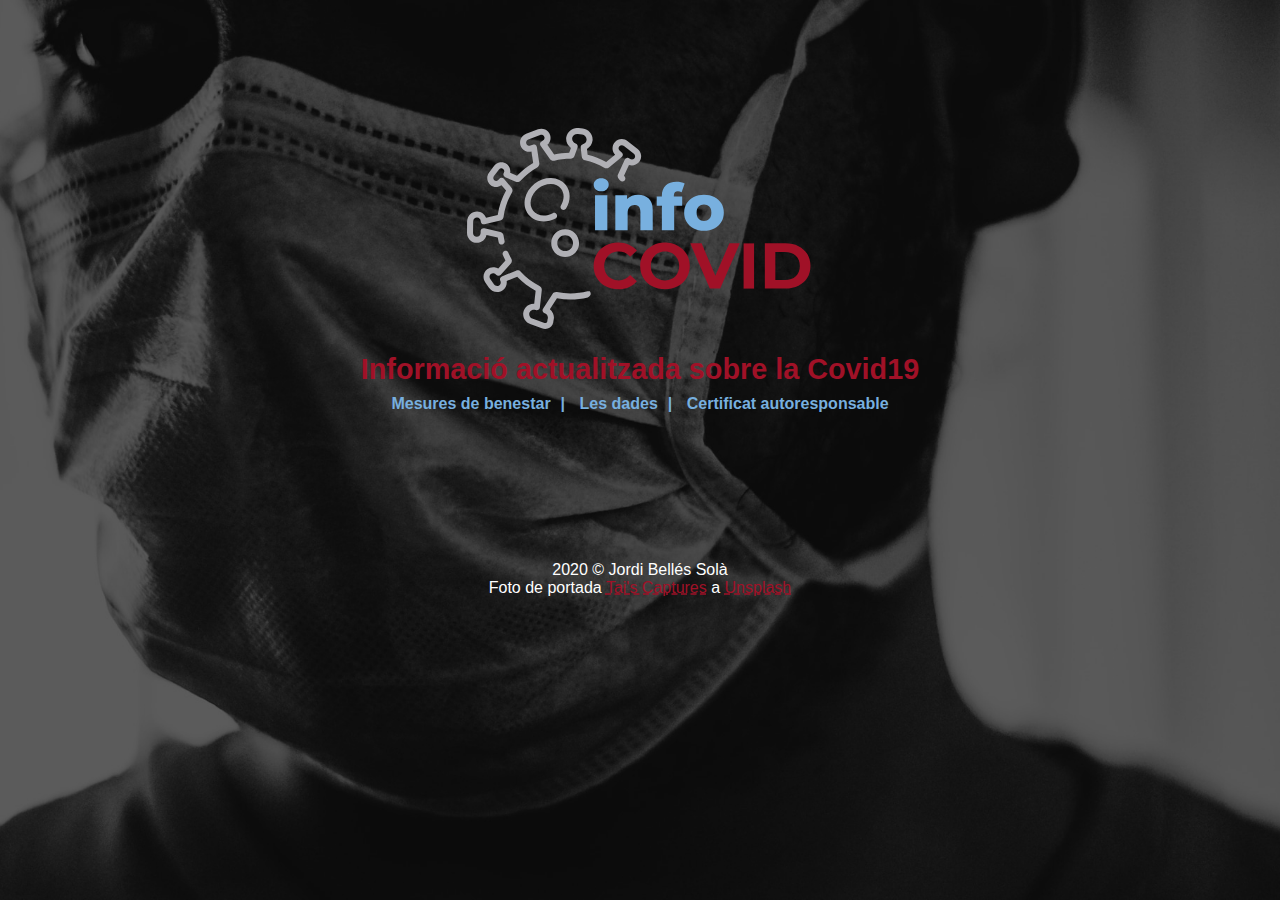
==== index.html @ e3698761 "First commit" ====
<!DOCTYPE html >
<html lang="ca">
<head>
    <meta charset="utf-8" />
    <title>Index | Informació actualitzada sobre la Covid19</title>
    <meta name="viewport" content="width=device-width, initial-scale=1" />
    <meta name="description" content="Portada del portal d'informació sobre la Covid19" />
    <link rel="stylesheet" href="css/style.css">
</head>

<body class="index">
    <header id="headerIndex">
        <img src="img/infocovid_big.svg" alt="logo info covid">
    </header>
    <nav id="navIndex">
        <h1>Informació actualitzada sobre la Covid19</h1>
        <ul>
            <li><a href="./mesures_benestar.html">Mesures de benestar</a></li>
            <li><a href="./web_salut.html">Les dades</a></li>
            <li><a href="./certificat.html">Certificat autoresponsable</a></li>
        </ul>
    </nav>

    <footer id="footerIndex">
        <p>2020 © Jordi Bellés Solà</p>
        <p>Foto de portada <a href="https://unsplash.com/@taiscaptures">Tai's Captures</a> a <a href="https://unsplash.com/photos/Lhb-zwQ-QGI">Unsplash</a></p>
    </footer>
</body>
</html>
---- css/style.css ----
body{
    margin:0;
    padding: 0;
    font-family: 'Montserrat', sans-serif;
    background-color: rgb(252,252,252);
}

/* HEADER */
#header{
    background-color: #F0F1F3;
    background-size: 100vw;
    padding: 15px 15% 15px 15%;
}

#nav{
    background-color: #F0F1F3;
    color: #77AFDF;
    padding: 0 15% 20px 15%;
}

#nav ul, #nav li{
    margin: 0;
    padding: 0;
    list-style: none;
}

#nav li{
    display: inline-block;
    font-weight: bold;
    font-size: 1.2rem;
}

#nav li:after{
    content: '|';
    margin: 0 10px;
}

#nav li:last-child:after{
    display: none;
}

#nav ul li.active{
    text-decoration: underline; 
}

#nav a{
    font-size: initial;
    text-decoration: none;
    color: #77AFDF;
}

#nav a:hover{
    color: #a01127;
    text-decoration: underline;
}

/* GENERAL */
a{
    color: #77AFDF;
    text-decoration-style: dashed ;
}

a:hover{
    color:#a01127; 
    text-decoration: none;
}

main {
    padding: 0 15% 0 15%; 
}

#special{
    background-color: gainsboro;
    display: inline-flex;
}

h1{
    color: #A01127;
    padding: 0;
    margin-bottom: 0;
    font-size: 1.8rem;
}

h3{
    color: #77AFDF;
    margin: 0 0 5px 0;
}

h2{
    font-size: 1.4rem;
    border-bottom: 1px #a01127 solid;
    color: #A01127;
    margin-bottom: 0;
    padding: 0;
}

h4{
    margin: 0;
    padding-top: 1rem;
    font-size: 0.8rem;
}

h4 + p{
    margin:0;
    padding-right: 28%;
    font-size: 0.8rem;
    padding-bottom: 2rem;
}

h3 + p{
    margin:0;
    padding: 0 0 10px 0; 
}

/* FOOTER */
#footer{
    margin: 0;
    background-size: 100vw;
    padding: 5px 15% 5px 15%;
    background-color:#BBB;
    color: white;
}

#footer p{
    margin: 10px 0;
    font-size: 1rem;
}

#footer a{
    color: white;
    text-decoration: none;
}

#footer a:hover{
    color: #a01127;
    text-decoration: underline;
}

#footer ul{
    padding: 0;
}

#footer li{
    list-style-type: none;
    display: inline-block;
}

#footer li:last-child{
    padding-left: 10px;
}


/* ARTICLE 
article{
    font-size: small;
} */

article section{
    padding: 0;
    margin: 0;
}


article section ol > li{
    padding-bottom: 10px;
}

article section ol > li:last-child{
    padding-bottom: 20px;
}

.red li::first-letter{
    color: #A01127;
    font-weight: bold;
}

article section ol > li > ul > li{
    list-style: square;
}

.video{
    margin-left: 12%;
    margin-right: 5%;
    padding-bottom: 3rem;
}

.video iframe{
    margin-left: 5%;
}

.video p{
    padding-right: 40%;
}

#foot{
    margin-top: 50px;
    font-size: small;
}

#foot a{
    color: #A01127;
}

/* TABLE */

table{
    table-layout: fixed;
    width: 100%;
    border-collapse: collapse;   
}

thead th{
    text-align: center;
    font-weight: normal;
    border-bottom: 1px solid black;
}

caption{
    caption-side: bottom;
    text-align: right;
    font-style: italic;
}


/* TABLE 1 */

#tbl1 thead th:nth-child(1){
    width: 20%;
 }

#tbl1 thead th:nth-child(3){
   width: 20%;
}

#tbl1 thead th:nth-child(2){
    width: 60%;
}

#tbl1 tbody th, tbody td{
    text-align: left;
    vertical-align: middle;
    padding: 1% 2% 0.5% 0.5%;
}

#tbl1 tbody th a {
    color: inherit;
}

#tbl1 tbody tr:nth-child(odd){
    background-color:rgba(119, 175, 223,0.2)
}

#tbl1 tbody tr:nth-child(even){
    background-color:rgba(119, 175, 223,0.4)
}


/* TABLE 2 */

#tbl2 thead th:nth-child(1){
    width: 15%;
 }

#tbl2 thead th:nth-child(2){
    width: 85%;
}

#tbl2 tbody th, tbody td{
    text-align: left;
    vertical-align: middle;
    padding: 1% 2% 1.5% 0.5%;
}

#tbl2 tbody th a {
    color: inherit;
}

#tbl2 tbody tr:nth-child(1), #tbl2 tbody tr:nth-child(2){
    background-color:rgba(119, 175, 223,0.2)
}

#tbl2 tbody tr:nth-child(3), #tbl2 tbody tr:nth-child(4){
    background-color:rgba(119, 175, 223,0.4)
}

#tbl2 tbody tr:nth-child(5){
    background-color:rgba(119, 175, 223,0.2)
}

/* FORM */

form {
    font-size: small;
}

form ul {
    list-style: none;
}

form li.stacked{
    margin-right: 5%;
    display: inline-block;
    padding-bottom: 1rem;
    font-size: 16px;
    width: 20%;
}

li.stacked input, li.stacked label {
    display: block;
}

li.stacked input{
    margin-top: 0.5rem;
    padding: 2%;
}

li.stacked select{
    margin-top: 0.5rem;
    padding: 2%;
    width: 100%;
}

li.stacked input{
    width: 245px;
}

.checkbox li{
    padding-bottom: 0.5rem;
}

.checkbox li li:first-child {
   padding-top: 2%;
}

.required::after {
    content: '*';
    font-weight: bold;
    margin-left: 0.2rem;
}

legend{
    font-weight: bold;
    font-size: 1rem;
}

fieldset{
    margin-top: 1.5rem;
}

button{
    background-color: #A01127;
    border-radius: 18px;
    color: white;
    font-size: 1.4rem;
    padding: 1% 2%;
    text-align: center;
    border:none;
    text-decoration: none;
    cursor: pointer;
}

input[typbe="checkbox"] {
    line-height: 5rem;
}

/* INDEX */

.index {
    margin: 0;
    background: url(../img/home.jpg);
    background-repeat: no-repeat;
    /*background-size:  100vw;*/
    background-size: cover;
    background-position: center;
    width: 100vw;
    height: 100vh;
}

#headerIndex {
    padding: 10% 20% 0 20%;
    text-align: center;
    margin: 0;
}

#headerIndex img {
    width: 45%;
    height: 45%;
}

#navIndex{
    margin: 0;
    text-align: center;
    padding: 0 15% 20px 15%;
}

#navIndex ul {
    margin:0;
    padding: 1% 0 0 0;
    list-style: none;
}

#navIndex li {
    display: inline-block;
    font-weight: bold;
    font-size: 1rem;
}

#navIndex li:after{
    content: '|';
    margin: 0 10px;
    color: #77AFDF;
}

#navIndex li:last-child:after{
    display: none;
}

#navIndex a{
    font-size: initial;
    text-decoration: none;
    color: #77AFDF;
}

#footerIndex {
    margin: 10% 0 10% 0;
    color:white;
    text-align: center;
}

#footerIndex p{
    margin: 0;
    line-height: normal;
}

#footerIndex a {
    color: #A01127;
}
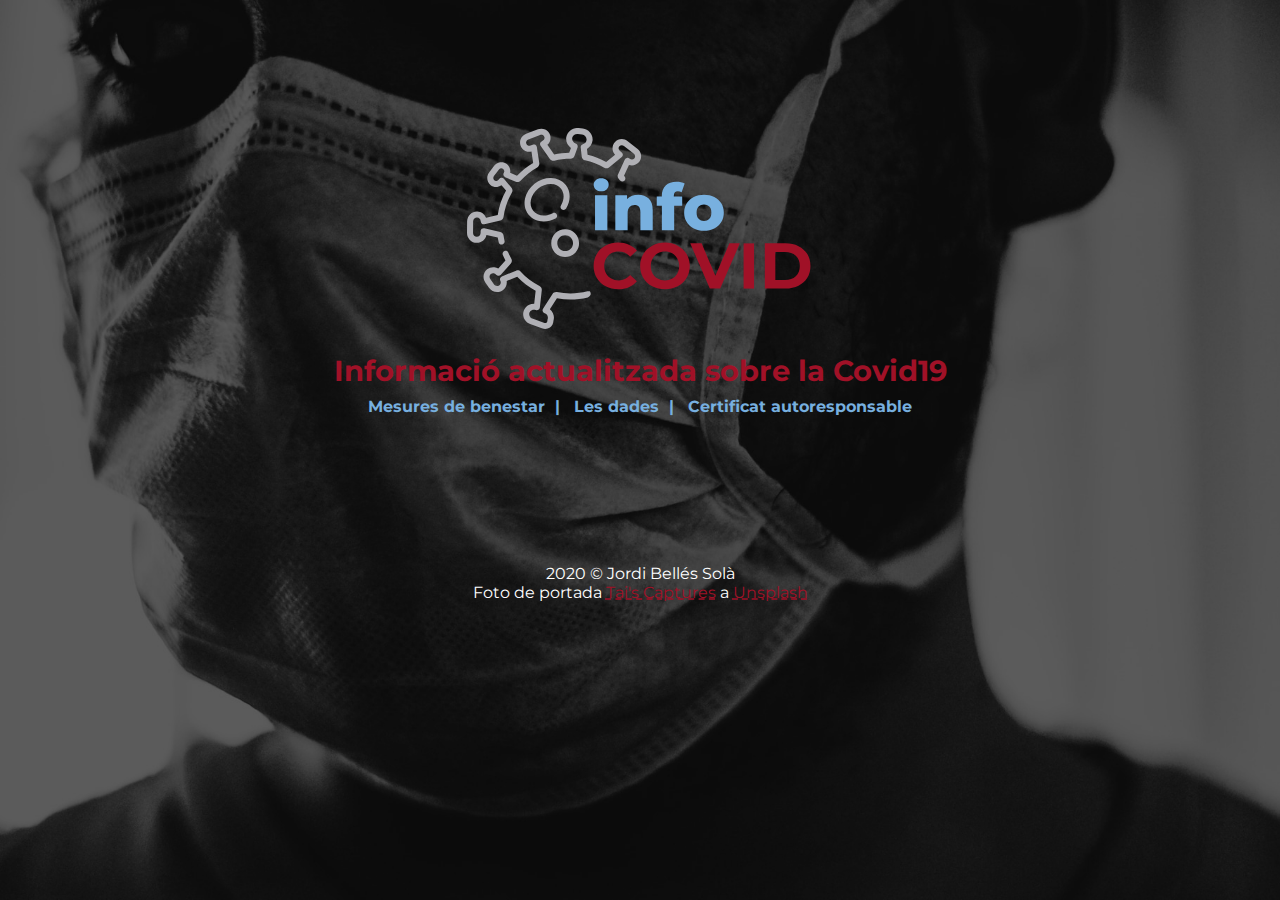
==== commit 76cea8fd: "PEC2 finalitzat" ====
--- a/index.html
+++ b/index.html
@@ -3,9 +3,10 @@
 <head>
     <meta charset="utf-8" />
     <title>Index | Informació actualitzada sobre la Covid19</title>
-    <meta name="viewport" content="width=device-width, initial-scale=1" />
     <meta name="description" content="Portada del portal d'informació sobre la Covid19" />
     <link rel="stylesheet" href="css/style.css">
+    <link rel="preconnect" href="https://fonts.gstatic.com">
+    <link href="https://fonts.googleapis.com/css2?family=Montserrat:ital,wght@0,400;0,700;1,400&display=swap" rel="stylesheet">
 </head>
 
 <body class="index">
--- a/css/style.css
+++ b/css/style.css
@@ -25,7 +25,7 @@
 }
 
 #nav li{
-    display: inline-block;
+    display: inline;
     font-weight: bold;
     font-size: 1.2rem;
 }
@@ -36,7 +36,7 @@
 }
 
 #nav li:last-child:after{
-    display: none;
+    content: none;
 }
 
 #nav ul li.active{
@@ -44,7 +44,7 @@
 }
 
 #nav a{
-    font-size: initial;
+    font-size: medium;
     text-decoration: none;
     color: #77AFDF;
 }
@@ -71,7 +71,7 @@
 
 #special{
     background-color: gainsboro;
-    display: inline-flex;
+    display: inline;
 }
 
 h1{
@@ -138,11 +138,12 @@
 
 #footer ul{
     padding: 0;
+    list-style: none;
 }
 
 #footer li{
-    list-style-type: none;
-    display: inline-block;
+    
+    display: inline;
 }
 
 #footer li:last-child{
@@ -150,10 +151,7 @@
 }
 
 
-/* ARTICLE 
-article{
-    font-size: small;
-} */
+/* ARTICLE */
 
 article section{
     padding: 0;
@@ -243,7 +241,7 @@
 }
 
 #tbl1 tbody th a {
-    color: inherit;
+    color: black;
 }
 
 #tbl1 tbody tr:nth-child(odd){
@@ -269,10 +267,6 @@
     text-align: left;
     vertical-align: middle;
     padding: 1% 2% 1.5% 0.5%;
-}
-
-#tbl2 tbody th a {
-    color: inherit;
 }
 
 #tbl2 tbody tr:nth-child(1), #tbl2 tbody tr:nth-child(2){
@@ -369,9 +363,8 @@
     margin: 0;
     background: url(../img/home.jpg);
     background-repeat: no-repeat;
-    /*background-size:  100vw;*/
     background-size: cover;
-    background-position: center;
+    
     width: 100vw;
     height: 100vh;
 }
@@ -412,11 +405,11 @@
 }
 
 #navIndex li:last-child:after{
-    display: none;
+    content: none;
 }
 
 #navIndex a{
-    font-size: initial;
+    font-size: medium;
     text-decoration: none;
     color: #77AFDF;
 }
